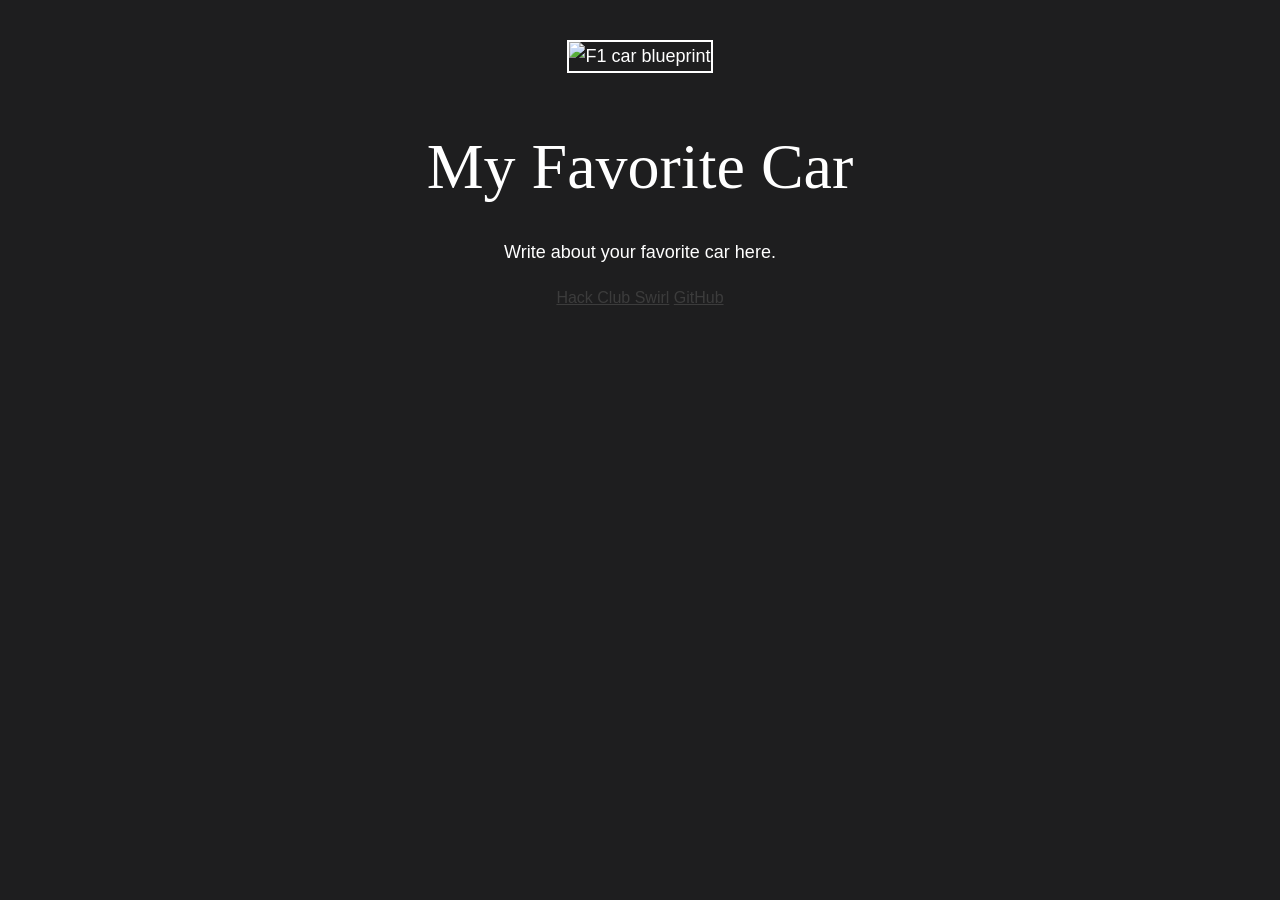
==== index.html @ 57331548 "Add F1 blueprint image" ====
<!DOCTYPE html>
<html lang="en">
<head>
  <meta charset="utf-8">
  <meta name="viewport" content="width=device-width, initial-scale=1">
  <title>My favorit cars</title>
  <link rel="stylesheet" href="style.css">
</head>
<body>
  <div class="container">
<img src="img/car1.png" alt="F1 car blueprint">

    <div class="content">
      <h1>My Favorite Car</h1>
      <p>Write about your favorite car here.</p>
    </div>
  </div>

  <footer>
    <a href="https://swirl.hackclub.com/">Hack Club Swirl</a>
    <a href="https://github.com/pandreev67/swirl-hackclub">GitHub</a>
  </footer>
</body>
</html>
---- style.css ----
body {
  background-color: #1e1e1f;
  color: #ffffff;
  font-family: "Quicksand", sans-serif;
  font-size: 18px;
  line-height: 1.6;
  text-align: center;
  max-width: 600px;
  margin: 40px auto;
  padding: 0 20px;
}

h1 {
  font-family: "Jim Nightshade", cursive;
  font-weight: normal;
  font-size: 64px;
  margin-bottom: 20px;
}

img {
  width: 100%;
  max-width: 300px;
  box-sizing: border-box;
  border: 2px solid #ffffff;
}

ul {
  display: inline-block;
  text-align: left;
}

li {
  margin-bottom: 10px;
}

hr {
  border: none;
  border-top: 2px solid #ffffff;
  margin: 30px 0;
}

a {
  color: #3c3c3c;
}

a:hover {
  color: #ffffff;
}

nav a {
  margin: 0 81px;
}

footer {
  font-size: 16px;
}
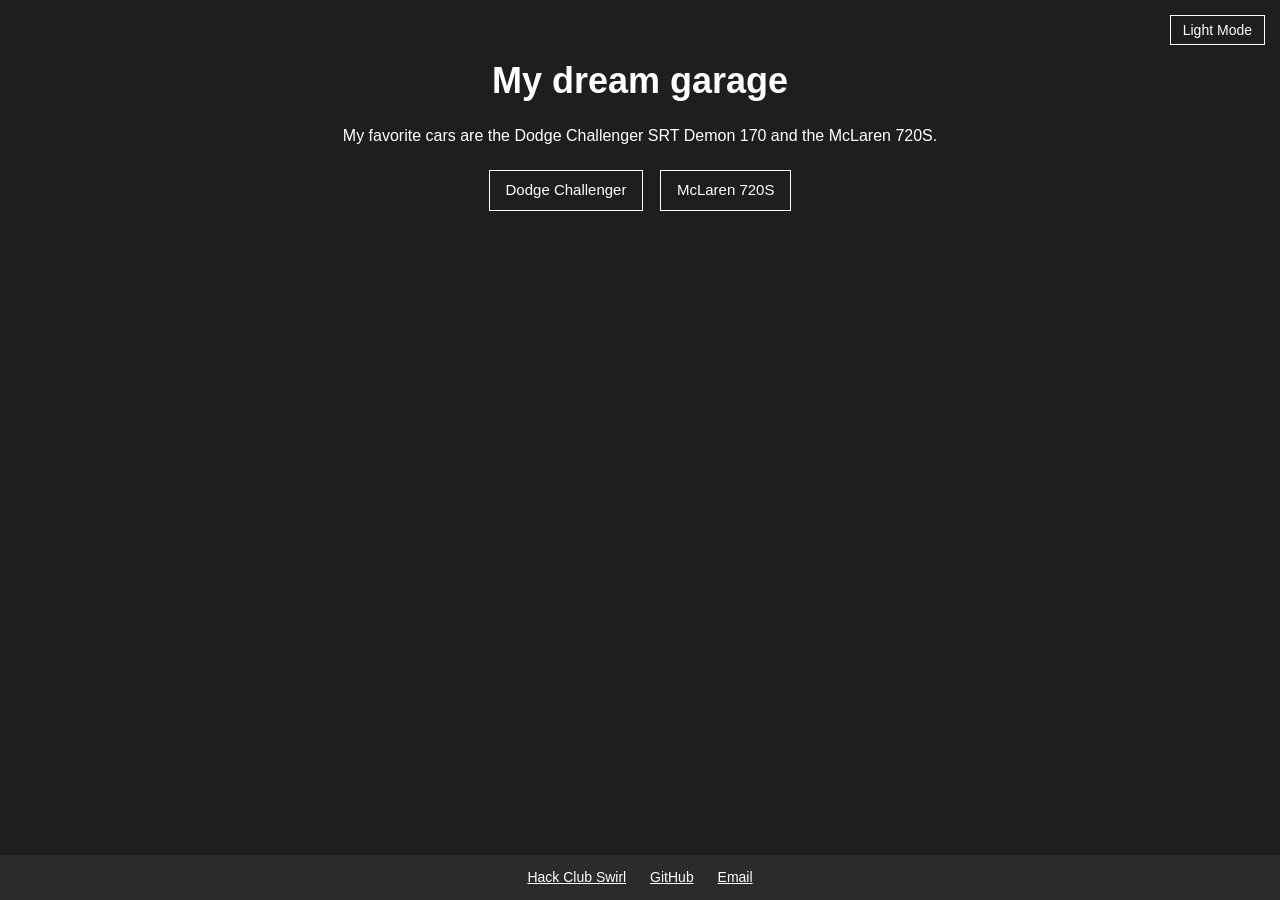
==== commit a6def05c: "updated car pages and style and added dark/light mode" ====
--- a/index.html
+++ b/index.html
@@ -2,23 +2,35 @@
 <html lang="en">
 <head>
   <meta charset="utf-8">
+  <meta name="description" content="Two cars. One garage. The Dodge Challenger SRT Demon 170 and the McLaren 720S.">
   <meta name="viewport" content="width=device-width, initial-scale=1">
-  <title>My favorit cars</title>
+  <title>My Garage</title>
   <link rel="stylesheet" href="style.css">
+  <link rel="icon" href="data:image/svg+xml,<svg xmlns='http://www.w3.org/2000/svg' viewBox='0 0 100 100'><text y='.9em' font-size='90'>🏎️</text></svg>">
+  <script>
+    (function() {
+      const saved = localStorage.getItem('theme') || 'dark';
+      document.documentElement.setAttribute('data-theme', saved);
+    })();
+  </script>
 </head>
 <body>
-  <div class="container">
-<img src="img/car1.png" alt="F1 car blueprint">
-
+  <button id="themeToggle" class="theme-toggle"> Dark Mode</button>
+  <div class="container page">
     <div class="content">
-      <h1>My Favorite Car</h1>
-      <p>Write about your favorite car here.</p>
+      <h1>My dream garage</h1>
+      <p>My favorite cars are the Dodge Challenger SRT Demon 170 and the McLaren 720S.</p>
+      <div class="button-group">
+        <a href="dodge-challenger.html" class="car-button">Dodge Challenger</a>
+        <a href="mclaren-720s.html" class="car-button">McLaren 720S</a>
+      </div>
     </div>
   </div>
-
   <footer>
     <a href="https://swirl.hackclub.com/">Hack Club Swirl</a>
     <a href="https://github.com/pandreev67/swirl-hackclub">GitHub</a>
+    <a href="mailto:Andreev.p@iss.ac.th">Email</a>
   </footer>
+  <script src="script.js"></script>
 </body>
 </html>
--- a/style.css
+++ b/style.css
@@ -1,56 +1,126 @@
+:root {
+  --bg-color: #1e1e1f;
+  --text-color: #ffffff;
+  --footer-bg: #2b2b2c;
+  --border-color: #ffffff;
+  --hover-bg: #ffffff;
+  --hover-text: #1e1e1f;
+}
+[data-theme="light"] {
+  --bg-color: #ffffff;
+  --text-color: #111111;
+  --footer-bg: #e5e5e5;
+  --border-color: #111111;
+  --hover-bg: #111111;
+  --hover-text: #ffffff;
+}
+html { height: 100%; }
 body {
-  background-color: #1e1e1f;
-  color: #ffffff;
-  font-family: "Quicksand", sans-serif;
-  font-size: 18px;
-  line-height: 1.6;
+  background-color: var(--bg-color);
+  color: var(--text-color);
+  font-family: Arial, sans-serif;
+  font-size: 16px;
+  line-height: 1.5;
   text-align: center;
+  min-height: 100%;
+  margin: 0;
+  padding: 0;
+  display: flex;
+  flex-direction: column;
+}
+.page {
+  flex: 1;
   max-width: 600px;
-  margin: 40px auto;
-  padding: 0 20px;
+  margin: 30px auto;
+  padding: 0 15px;
 }
-
 h1 {
-  font-family: "Jim Nightshade", cursive;
-  font-weight: normal;
-  font-size: 64px;
-  margin-bottom: 20px;
+  font-size: 36px;
+  font-weight: bold;
+  margin-bottom: 15px;
+  color: var(--text-color);
 }
-
-img {
+h2 {
+  font-size: 20px;
+  font-weight: bold;
+  margin-top: 25px;
+  color: var(--text-color);
+}
+ul {
+  text-align: left;
+  display: inline-block;
+  padding-left: 20px;
+  list-style-type: disc;
+}
+li { margin-bottom: 8px; }
+.spec-table {
   width: 100%;
-  max-width: 300px;
-  box-sizing: border-box;
-  border: 2px solid #ffffff;
+  max-width: 400px;
+  margin: 20px auto;
+  border-collapse: collapse;
 }
-
-ul {
+.spec-table tr { border-bottom: 1px solid var(--border-color); }
+.spec-table th { text-align: left; padding: 8px 12px; font-weight: bold; }
+.spec-table td { text-align: right; padding: 8px 12px; }
+.spec-table tr:last-child { border-bottom: none; }
+.image-gallery {
+  display: flex;
+  justify-content: center;
+  gap: 15px;
+  margin-top: 20px;
+}
+.image-gallery img {
+  width: 100%;
+  max-width: 400px;
+  height: auto;
+  border: 1px solid var(--border-color);
+}
+.car-button {
   display: inline-block;
-  text-align: left;
+  background-color: transparent;
+  color: var(--text-color);
+  text-decoration: none;
+  border: 1px solid var(--border-color);
+  padding: 8px 16px;
+  margin: 6px;
+  font-size: 15px;
+  font-family: inherit;
+  cursor: pointer;
+  border-radius: 0;
 }
-
-li {
-  margin-bottom: 10px;
+.car-button:hover {
+  background-color: var(--hover-bg);
+  color: var(--hover-text);
 }
-
-hr {
-  border: none;
-  border-top: 2px solid #ffffff;
-  margin: 30px 0;
+.theme-toggle {
+  position: fixed;
+  top: 15px;
+  right: 15px;
+  background: transparent;
+  color: var(--text-color);
+  border: 1px solid var(--border-color);
+  padding: 6px 12px;
+  border-radius: 0;
+  cursor: pointer;
+  font-size: 14px;
+  font-family: inherit;
+  z-index: 1000;
 }
-
-a {
-  color: #3c3c3c;
+.theme-toggle:hover {
+  background-color: var(--hover-bg);
+  color: var(--hover-text);
 }
-
-a:hover {
-  color: #ffffff;
+footer {
+  font-size: 14px;
+  background-color: var(--footer-bg);
+  padding: 12px 0;
+  text-align: center;
 }
-
-nav a {
-  margin: 0 81px;
+footer a {
+  color: var(--text-color);
+  text-decoration: underline;
+  padding: 0 10px;
 }
-
-footer {
-  font-size: 16px;
+footer a:hover {
+  color: var(--text-color);
 }
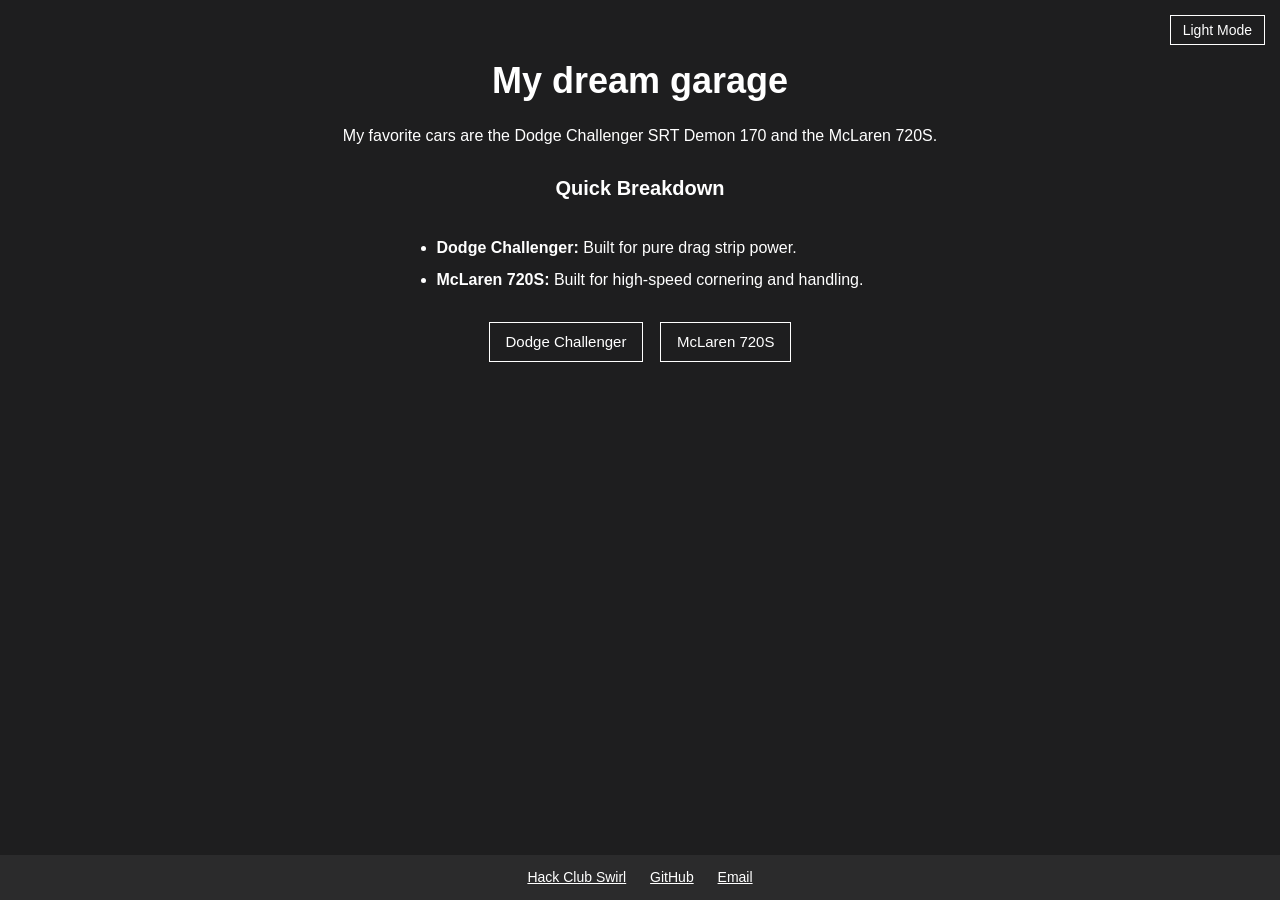
==== commit 8d8ad735: "added bullet list to index" ====
--- a/index.html
+++ b/index.html
@@ -20,6 +20,11 @@
     <div class="content">
       <h1>My dream garage</h1>
       <p>My favorite cars are the Dodge Challenger SRT Demon 170 and the McLaren 720S.</p>
+      <h2>Quick Breakdown</h2>
+<ul>
+  <li><strong>Dodge Challenger:</strong> Built for pure drag strip power.</li>
+  <li><strong>McLaren 720S:</strong> Built for high-speed cornering and handling.</li>
+</ul>
       <div class="button-group">
         <a href="dodge-challenger.html" class="car-button">Dodge Challenger</a>
         <a href="mclaren-720s.html" class="car-button">McLaren 720S</a>
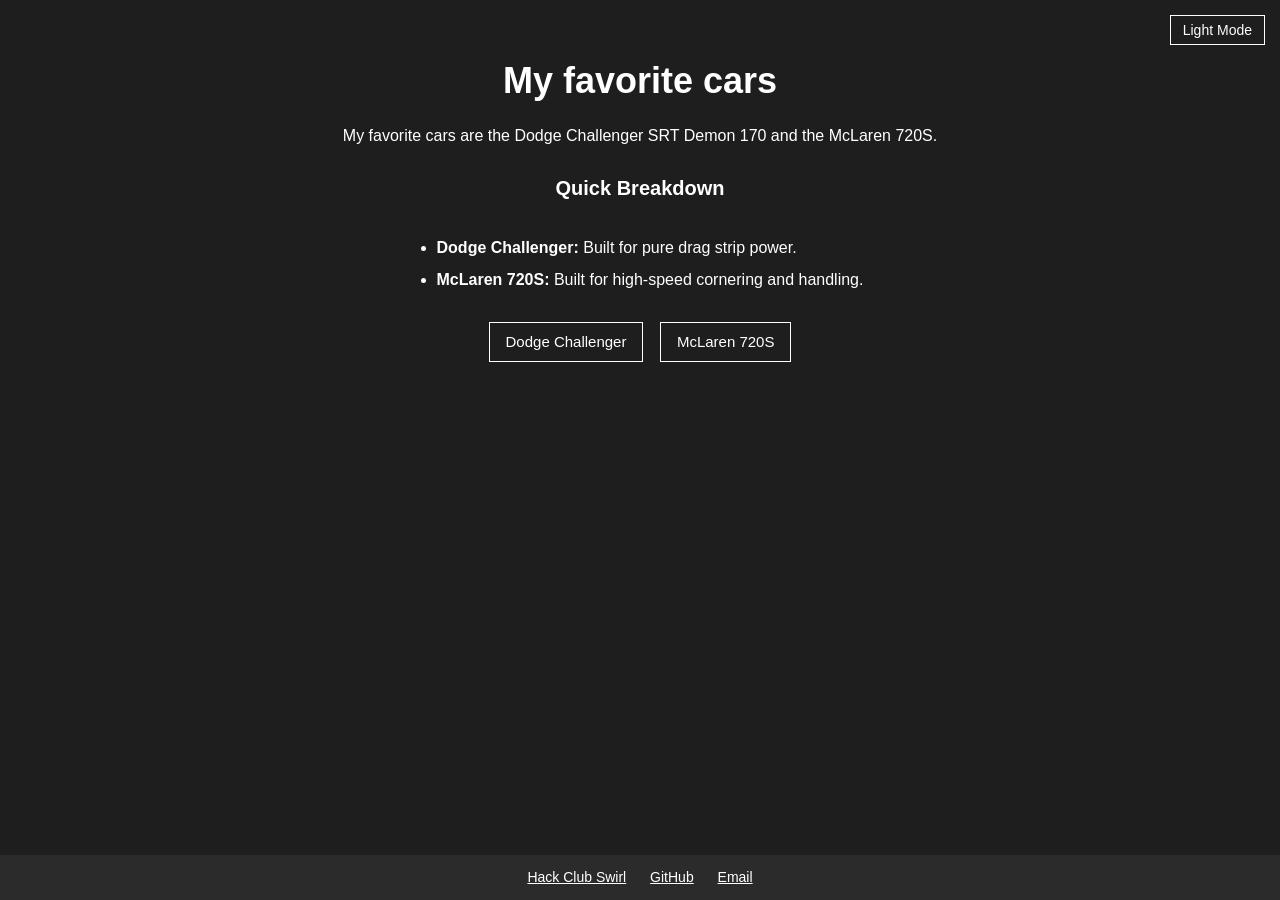
==== commit 4c449c83: "changed the favicon" ====
--- a/index.html
+++ b/index.html
@@ -6,8 +6,7 @@
   <meta name="viewport" content="width=device-width, initial-scale=1">
   <title>My Garage</title>
   <link rel="stylesheet" href="style.css">
-  <link rel="icon" href="data:image/svg+xml,<svg xmlns='http://www.w3.org/2000/svg' viewBox='0 0 100 100'><text y='.9em' font-size='90'>🏎️</text></svg>">
-  <script>
+ <script>
     (function() {
       const saved = localStorage.getItem('theme') || 'dark';
       document.documentElement.setAttribute('data-theme', saved);
@@ -18,7 +17,7 @@
   <button id="themeToggle" class="theme-toggle"> Dark Mode</button>
   <div class="container page">
     <div class="content">
-      <h1>My dream garage</h1>
+      <h1>My favorite cars</h1>
       <p>My favorite cars are the Dodge Challenger SRT Demon 170 and the McLaren 720S.</p>
       <h2>Quick Breakdown</h2>
 <ul>
